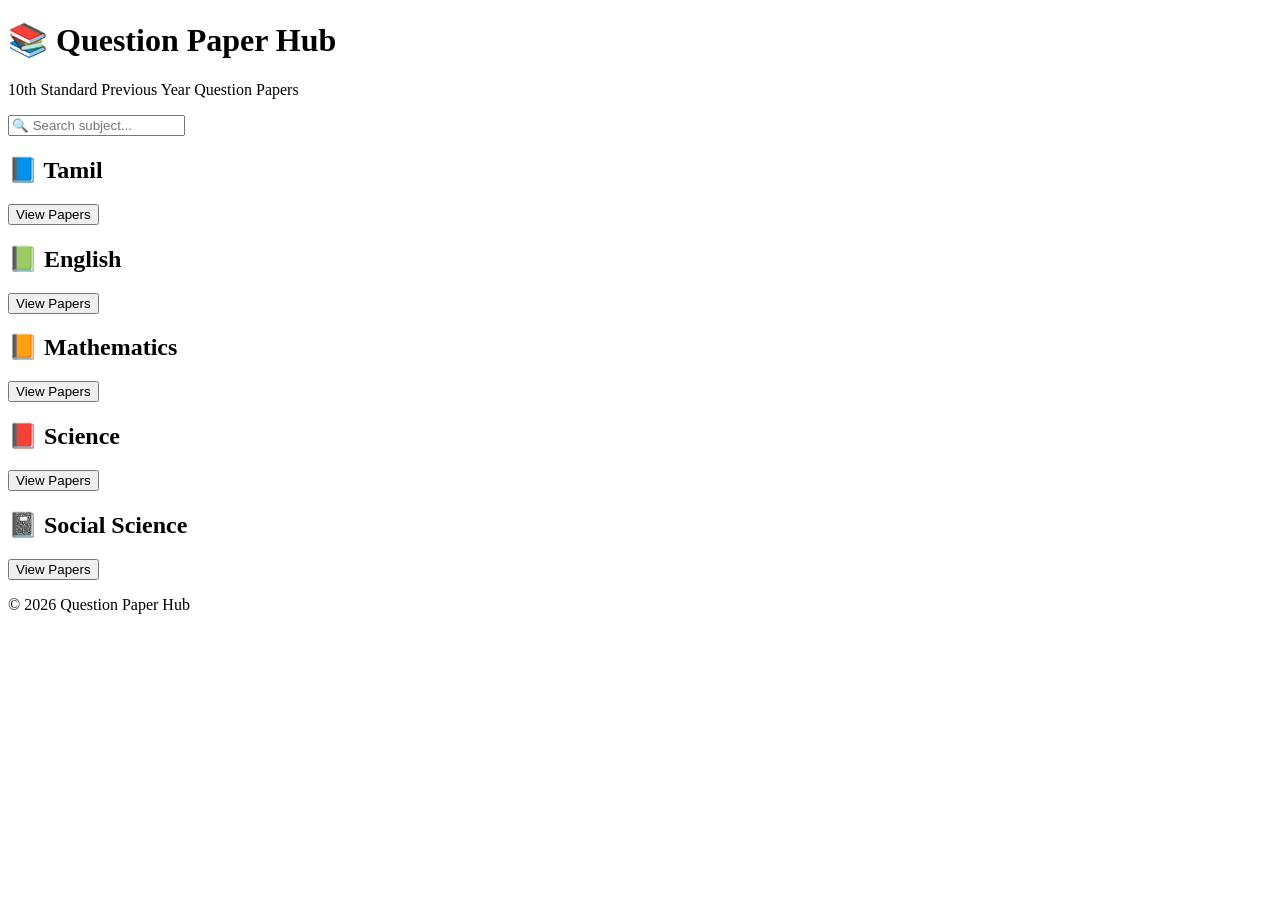
==== index.html @ 0fc076cf "Add initial HTML structure for Question Paper Hub" ====
<!DOCTYPE html>
<html lang="en">
<head>
<meta charset="UTF-8">
<meta name="viewport" content="width=device-width, initial-scale=1.0">
<title>Question Paper Hub</title>
<link rel="stylesheet" href="style.css">
</head>

<body>

<header>
<h1>📚 Question Paper Hub</h1>
<p>10th Standard Previous Year Question Papers</p>

<input type="text" placeholder="🔍 Search subject...">

</header>

<section class="subjects">

<div class="card">
<h2>📘 Tamil</h2>
<button>View Papers</button>
</div>

<div class="card">
<h2>📗 English</h2>
<button>View Papers</button>
</div>

<div class="card">
<h2>📙 Mathematics</h2>
<button>View Papers</button>
</div>

<div class="card">
<h2>📕 Science</h2>
<button>View Papers</button>
</div>

<div class="card">
<h2>📓 Social Science</h2>
<button>View Papers</button>
</div>

</section>

<footer>
<p>© 2026 Question Paper Hub</p>
</footer>

<script src="script.js"></script>

</body>
</html>
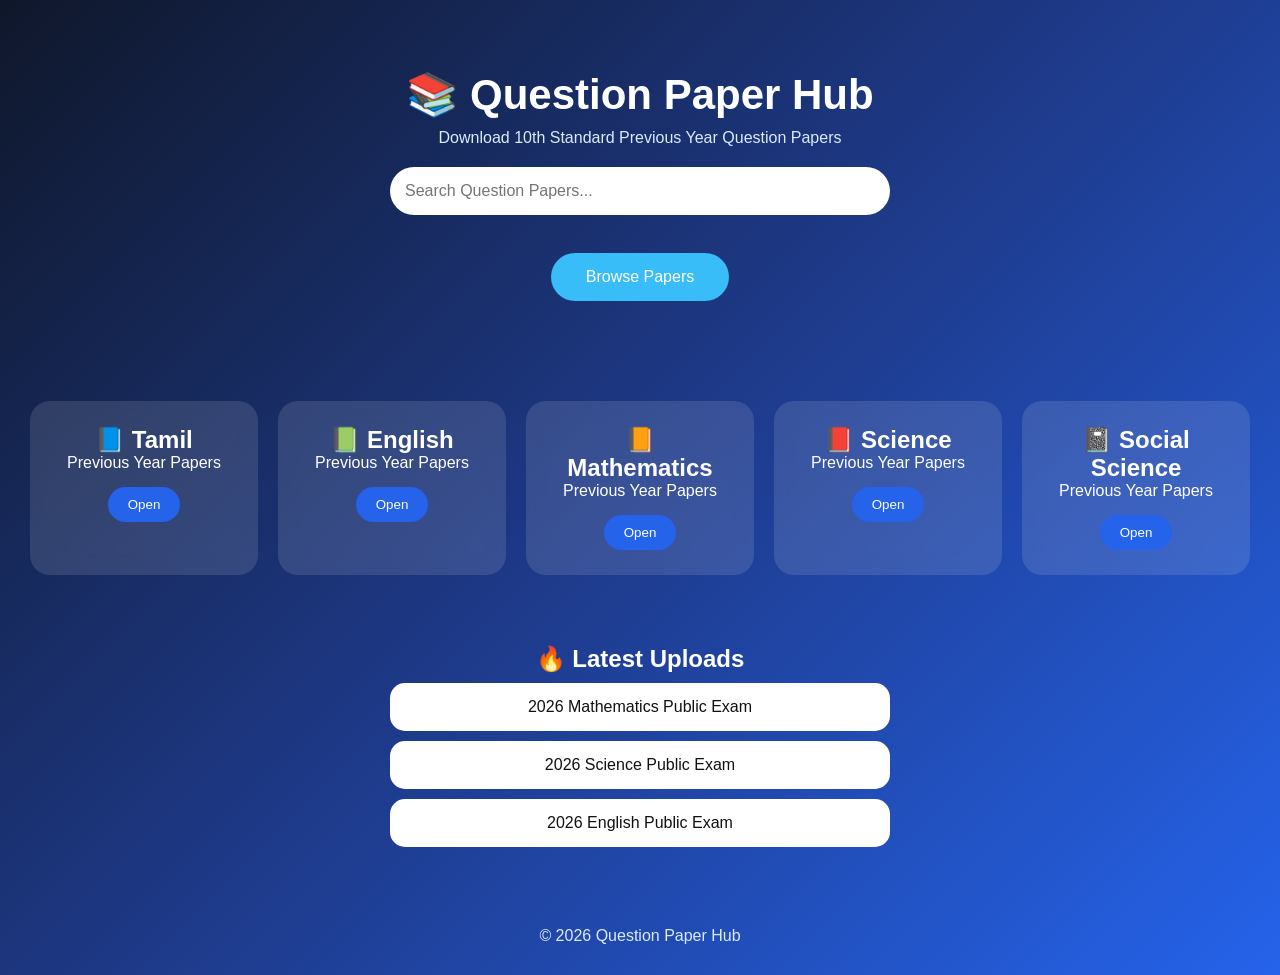
==== commit 8fe32edf: "Update index.html with new content and styles" ====
--- a/index.html
+++ b/index.html
@@ -4,16 +4,24 @@
 <meta charset="UTF-8">
 <meta name="viewport" content="width=device-width, initial-scale=1.0">
 <title>Question Paper Hub</title>
-<link rel="stylesheet" href="style.css">
+
+<link rel="stylesheet" href="css3.css">
+
 </head>
 
 <body>
 
-<header>
+<header class="hero">
+
 <h1>📚 Question Paper Hub</h1>
-<p>10th Standard Previous Year Question Papers</p>
 
-<input type="text" placeholder="🔍 Search subject...">
+<p>Download 10th Standard Previous Year Question Papers</p>
+
+<input type="text" placeholder="Search Question Papers...">
+
+<br><br>
+
+<button>Browse Papers</button>
 
 </header>
 
@@ -21,36 +29,56 @@
 
 <div class="card">
 <h2>📘 Tamil</h2>
-<button>View Papers</button>
+<p>Previous Year Papers</p>
+<button>Open</button>
 </div>
 
 <div class="card">
 <h2>📗 English</h2>
-<button>View Papers</button>
+<p>Previous Year Papers</p>
+<button>Open</button>
 </div>
 
 <div class="card">
 <h2>📙 Mathematics</h2>
-<button>View Papers</button>
+<p>Previous Year Papers</p>
+<button>Open</button>
 </div>
 
 <div class="card">
 <h2>📕 Science</h2>
-<button>View Papers</button>
+<p>Previous Year Papers</p>
+<button>Open</button>
 </div>
 
 <div class="card">
 <h2>📓 Social Science</h2>
-<button>View Papers</button>
+<p>Previous Year Papers</p>
+<button>Open</button>
 </div>
 
 </section>
 
+<section class="latest">
+
+<h2>🔥 Latest Uploads</h2>
+
+<ul>
+<li>2026 Mathematics Public Exam</li>
+<li>2026 Science Public Exam</li>
+<li>2026 English Public Exam</li>
+</ul>
+
+</section>
+
 <footer>
+
 <p>© 2026 Question Paper Hub</p>
+
 </footer>
 
-<script src="script.js"></script>
+<script src="js3.js"></script>
 
 </body>
+
 </html>
--- a/css3.css
+++ b/css3.css
@@ -0,0 +1,99 @@
+*{
+  margin:0;
+  padding:0;
+  box-sizing:border-box;
+  font-family:Arial,sans-serif;
+}
+
+body{
+  background:linear-gradient(135deg,#0f172a,#1e3a8a,#2563eb);
+  color:#fff;
+}
+
+.hero{
+  text-align:center;
+  padding:70px 20px;
+}
+
+.hero h1{
+  font-size:42px;
+  margin-bottom:10px;
+}
+
+.hero p{
+  color:#dbeafe;
+  margin-bottom:20px;
+}
+
+.hero input{
+  width:90%;
+  max-width:500px;
+  padding:15px;
+  border:none;
+  border-radius:30px;
+  font-size:16px;
+}
+
+.hero button{
+  margin-top:20px;
+  padding:15px 35px;
+  background:#38bdf8;
+  color:white;
+  border:none;
+  border-radius:30px;
+  cursor:pointer;
+  font-size:16px;
+}
+
+.subjects{
+  display:grid;
+  grid-template-columns:repeat(auto-fit,minmax(220px,1fr));
+  gap:20px;
+  padding:30px;
+}
+
+.card{
+  background:rgba(255,255,255,0.12);
+  backdrop-filter:blur(10px);
+  border-radius:20px;
+  padding:25px;
+  text-align:center;
+  transition:0.3s;
+}
+
+.card:hover{
+  transform:translateY(-8px);
+}
+
+.card button{
+  margin-top:15px;
+  background:#2563eb;
+  color:white;
+  border:none;
+  padding:10px 20px;
+  border-radius:20px;
+}
+
+.latest{
+  padding:40px;
+  text-align:center;
+}
+
+.latest ul{
+  list-style:none;
+}
+
+.latest li{
+  background:white;
+  color:#111;
+  margin:10px auto;
+  max-width:500px;
+  padding:15px;
+  border-radius:15px;
+}
+
+footer{
+  text-align:center;
+  padding:30px;
+  color:#dbeafe;
+}
